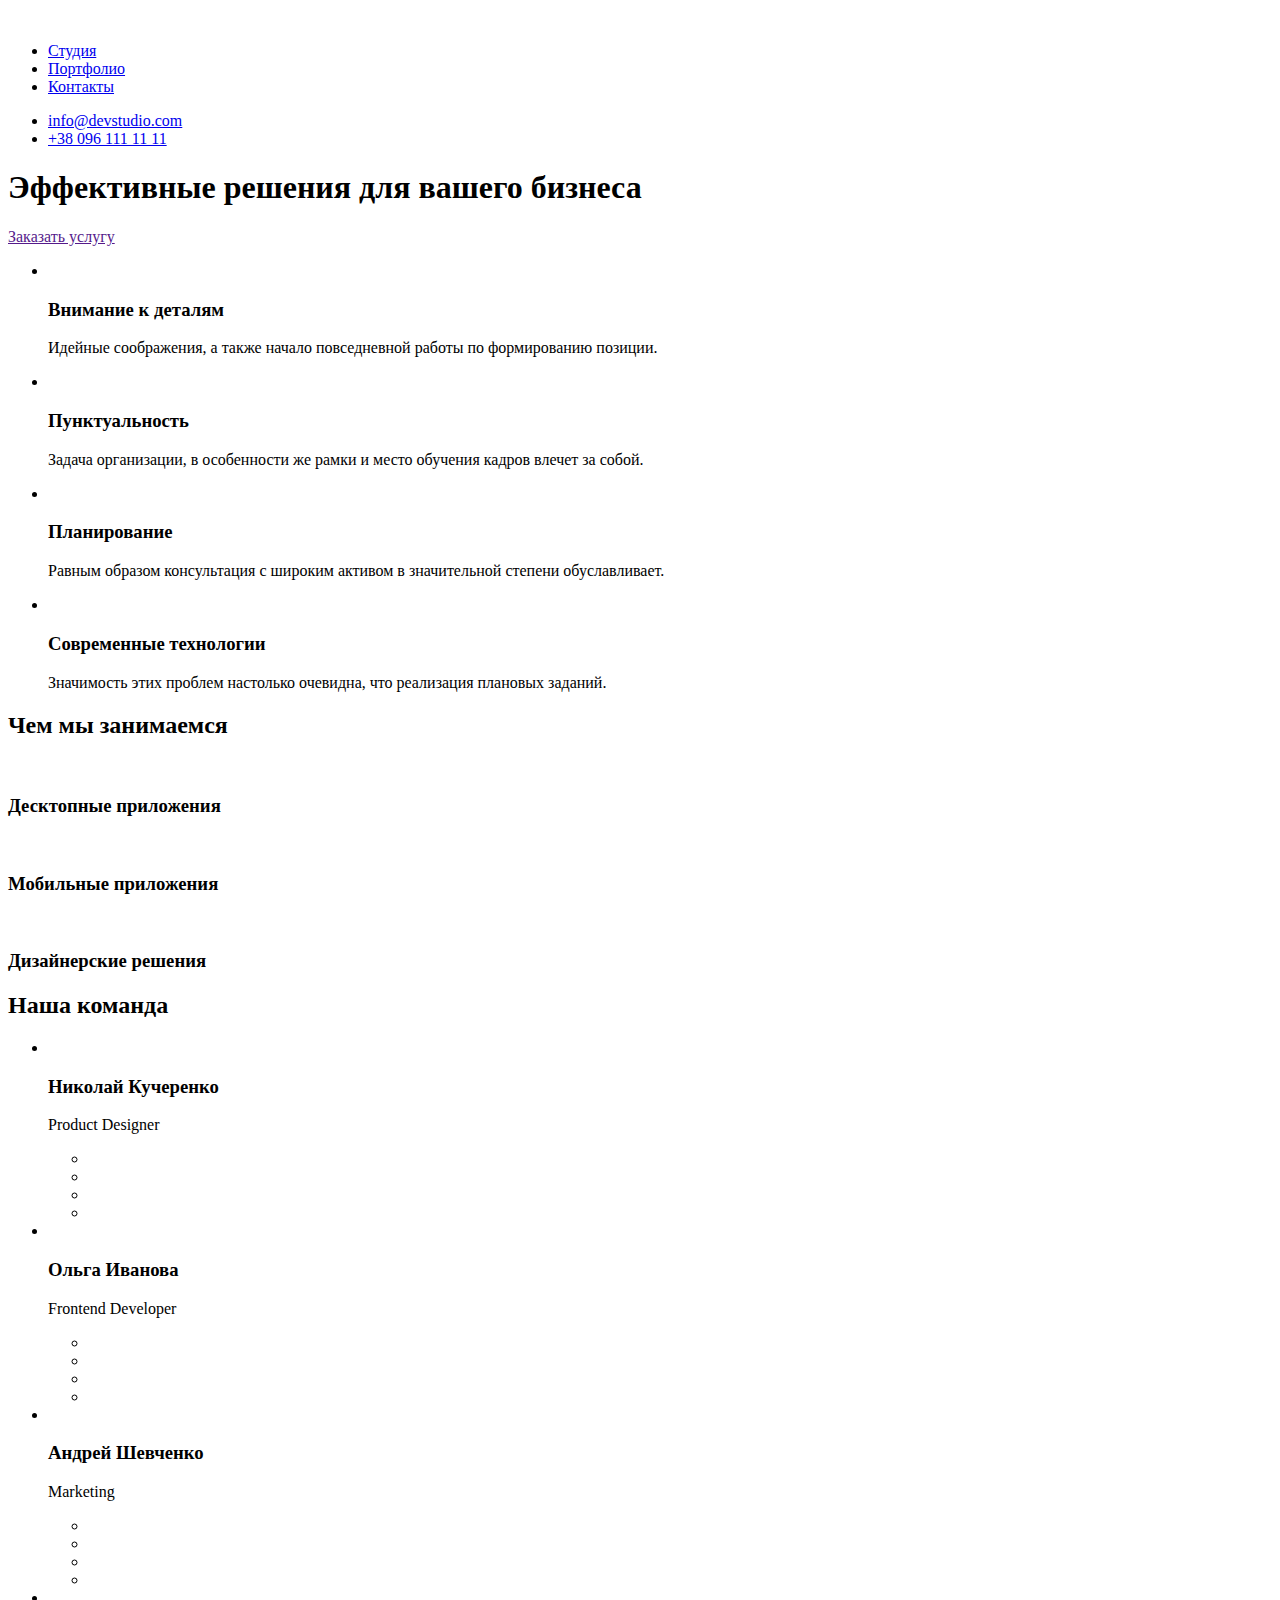
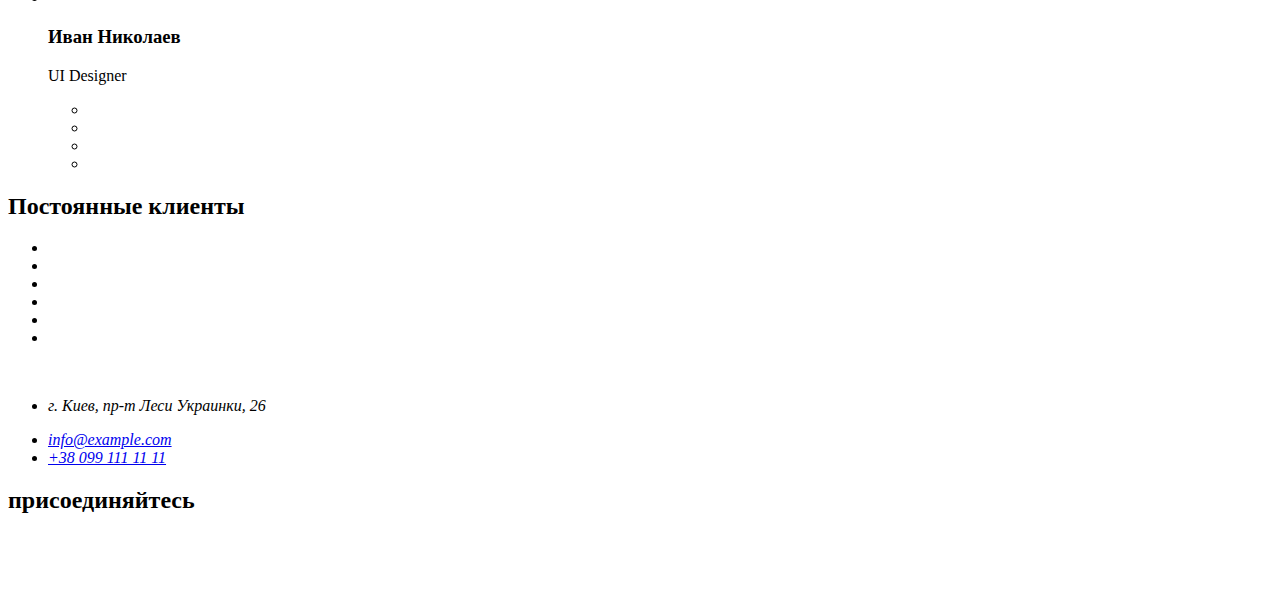
==== index.html @ 34016b2a "Add files via upload" ====
<!DOCTYPE html>
<html lang="ru">
  <head>
    <meta charset="UTF-8" />
    <meta name="viewport" content="width=device-width, initial-scale=1.0" />
    <title>Document</title>
  </head>
  <body>
    <header>
      <nav>
        <a href="./index.html"><img src="./images/Web Studio.png" alt="" /></a>

        <ul>
          <li><a href="#">Студия</a></li>
          <li><a href="#">Портфолио</a></li>
          <li><a href="#">Контакты</a></li>
        </ul>
      </nav>
      <ul>
        <li>
          <img src="./images/envelope (hover).png" alt="" /><a
            href="mailto:info@devstudio.com"
            >info@devstudio.com</a
          >
        </li>
        <li>
          <img src="./images/Vector.png" alt="" /><a href="tell:380961111111"
            >+38 096 111 11 11</a
          >
        </li>
      </ul>
    </header>
    <main>
      <section>
        <div>
          <h1>Эффективные решения для вашего бизнеса</h1>
          <a href="">Заказать услугу</a>
        </div>
      </section>
      <section>
        <div>
          <ul>
            <li>
              <img src="./images/antenna 1.png" alt="" />
              <h3>Внимание к деталям</h3>
              <p>
                Идейные соображения, а также начало повседневной работы по
                формированию позиции.
              </p>
            </li>
            <li>
              <img src="./images/clock 1.png" alt="" />
              <h3>Пунктуальность</h3>
              <p>
                Задача организации, в особенности же рамки и место обучения
                кадров влечет за собой.
              </p>
            </li>
            <li>
              <img src="./images/diagram 1.png" alt="" />
              <h3>Планирование</h3>
              <p>
                Равным образом консультация с широким активом в значительной
                степени обуславливает.
              </p>
            </li>
            <li>
              <img src="./images/astronaut 1.png" alt="" />
              <h3>Современные технологии</h3>
              <p>
                Значимость этих проблем настолько очевидна, что реализация
                плановых заданий.
              </p>
            </li>
          </ul>
        </div>
      </section>
      <section>
        <h2>Чем мы занимаемся</h2>
        <div>
          <img src="./images/imgnoteb.png" alt="" />
          <h3>Десктопные приложения</h3>
          <img src="./images/boxtelef.png" alt="" />
          <h3>Мобильные приложения</h3>
          <img src="./images/imgmonitor.png" alt="" />
          <h3>Дизайнерские решения</h3>
        </div>
      </section>
      <section>
        <h2>Наша команда</h2>
        <ul>
          <li>
            <img src="./images/Nickolay.jpg" alt="" />
            <h3>Николай Кучеренко</h3>
            <p>Product Designer</p>
            <ul>
              <li>
                <a
                  href="https://www.instagram.com/"
                  target="_blank"
                  rel="noopener noreferrer"
                >
                  <img src="./images/Ellipseinstag.png" alt="" />
                </a>
              </li>
              <li>
                <a
                  href="https://twitter.com/"
                  target="_blank"
                  rel="noopener noreferrer"
                >
                  <img src="./images/Ellipsetwitter.png" alt="" />
                </a>
              </li>
              <li>
                <a
                  href="https://www.facebook.com/"
                  target="_blank"
                  rel="noopener noreferrer"
                >
                  <img src="./images/Ellipsefb.png" alt="" />
                </a>
              </li>
              <li>
                <a
                  href="https://www.linkedin.com/"
                  target="_blank"
                  rel="noopener noreferrer"
                >
                  <img src="./images/Ellipsein.png" alt="" />
                </a>
              </li>
            </ul>
          </li>
          <li>
            <img src="./images/Olga.jpg" alt="" />
            <h3>Ольга Иванова</h3>
            <p>Frontend Developer</p>
            <ul>
              <li>
                <a
                  href="https://www.instagram.com/"
                  target="_blank"
                  rel="noopener noreferrer"
                >
                  <img src="./images/Ellipseinstag.png" alt="" />
                </a>
              </li>
              <li>
                <a
                  href="https://twitter.com/"
                  target="_blank"
                  rel="noopener noreferrer"
                >
                  <img src="./images/Ellipsetwitter.png" alt="" />
                </a>
              </li>
              <li>
                <a
                  href="https://www.facebook.com/"
                  target="_blank"
                  rel="noopener noreferrer"
                >
                  <img src="./images/Ellipsefb.png" alt="" />
                </a>
              </li>
              <li>
                <a
                  href="https://www.linkedin.com/"
                  target="_blank"
                  rel="noopener noreferrer"
                >
                  <img src="./images/Ellipsein.png" alt="" />
                </a>
              </li>
            </ul>
          </li>
          <li>
            <img src="./images/Andrey.jpg" alt="" />
            <h3>Андрей Шевченко</h3>
            <p>Marketing</p>
            <ul>
              <li>
                <a
                  href="https://www.instagram.com/"
                  target="_blank"
                  rel="noopener noreferrer"
                >
                  <img src="./images/Ellipseinstag.png" alt="" />
                </a>
              </li>
              <li>
                <a
                  href="https://twitter.com/"
                  target="_blank"
                  rel="noopener noreferrer"
                >
                  <img src="./images/Ellipsetwitter.png" alt="" />
                </a>
              </li>
              <li>
                <a
                  href="https://www.facebook.com/"
                  target="_blank"
                  rel="noopener noreferrer"
                >
                  <img src="./images/Ellipsefb.png" alt="" />
                </a>
              </li>
              <li>
                <a
                  href="https://www.linkedin.com/"
                  target="_blank"
                  rel="noopener noreferrer"
                >
                  <img src="./images/Ellipsein.png" alt="" />
                </a>
              </li>
            </ul>
          </li>
          <li>
            <img src="./images/Ivan.jpg" alt="" />
            <h3>Иван Николаев</h3>
            <p>UI Designer</p>
            <ul>
              <li>
                <a
                  href="https://www.instagram.com/"
                  target="_blank"
                  rel="noopener noreferrer"
                >
                  <img src="./images/Ellipseinstag.png" alt="" />
                </a>
              </li>
              <li>
                <a
                  href="https://twitter.com/"
                  target="_blank"
                  rel="noopener noreferrer"
                >
                  <img src="./images/Ellipsetwitter.png" alt="" />
                </a>
              </li>
              <li>
                <a
                  href="https://www.facebook.com/"
                  target="_blank"
                  rel="noopener noreferrer"
                >
                  <img src="./images/Ellipsefb.png" alt="" />
                </a>
              </li>
              <li>
                <a
                  href="https://www.linkedin.com/"
                  target="_blank"
                  rel="noopener noreferrer"
                >
                  <img src="./images/Ellipsein.png" alt="" />
                </a>
              </li>
            </ul>
          </li>
        </ul>
      </section>
      <section>
        <h2>Постоянные клиенты</h2>
        <ul>
          <li>
            <a href="#"><img src="./images/Client 1.png" alt="" /></a>
          </li>
          <li>
            <a href="#"><img src="./images/Client 2.png" alt="" /></a>
          </li>
          <li>
            <a href="#"><img src="./images/Client 3.png" alt="" /></a>
          </li>
          <li>
            <a href="#"><img src="./images/Client 4.png" alt="" /></a>
          </li>
          <li>
            <a href="#"><img src="./images/Client 5.png" alt="" /></a>
          </li>
          <li>
            <a href="#"><img src="./images/Client 6.png" alt="" /></a>
          </li>
        </ul>
      </section>
    </main>
    <footer>
      <a href="./index.html"><img src="./images/Web Studio.png" alt="" /></a>
      <address>
        <ul>
          <li>
            <p>г. Киев, пр-т Леси Украинки, 26</p>
          </li>
          <li><a href="mailto:info@example.com">info@example.com</a></li>
          <li><a href="tell:+38 0991111111">+38 099 111 11 11</a></li>
        </ul>
      </address>
      <section>
        <h2>присоединяйтесь</h2>
        <li>
          <a
            href="https://www.instagram.com/"
            target="_blank"
            rel="noopener noreferrer"
          >
            <img src="./images/Ellipseinstag.png" alt="" />
          </a>
        </li>
        <li>
          <a
            href="https://twitter.com/"
            target="_blank"
            rel="noopener noreferrer"
          >
            <img src="./images/Ellipsetwitter.png" alt="" />
          </a>
        </li>
        <li>
          <a
            href="https://www.facebook.com/"
            target="_blank"
            rel="noopener noreferrer"
          >
            <img src="./images/Ellipsefb.png" alt="" />
          </a>
        </li>
        <li>
          <a
            href="https://www.linkedin.com/"
            target="_blank"
            rel="noopener noreferrer"
          >
            <img src="./images/Ellipsein.png" alt="" />
          </a>
        </li>
      </section>
    </footer>
  </body>
</html>
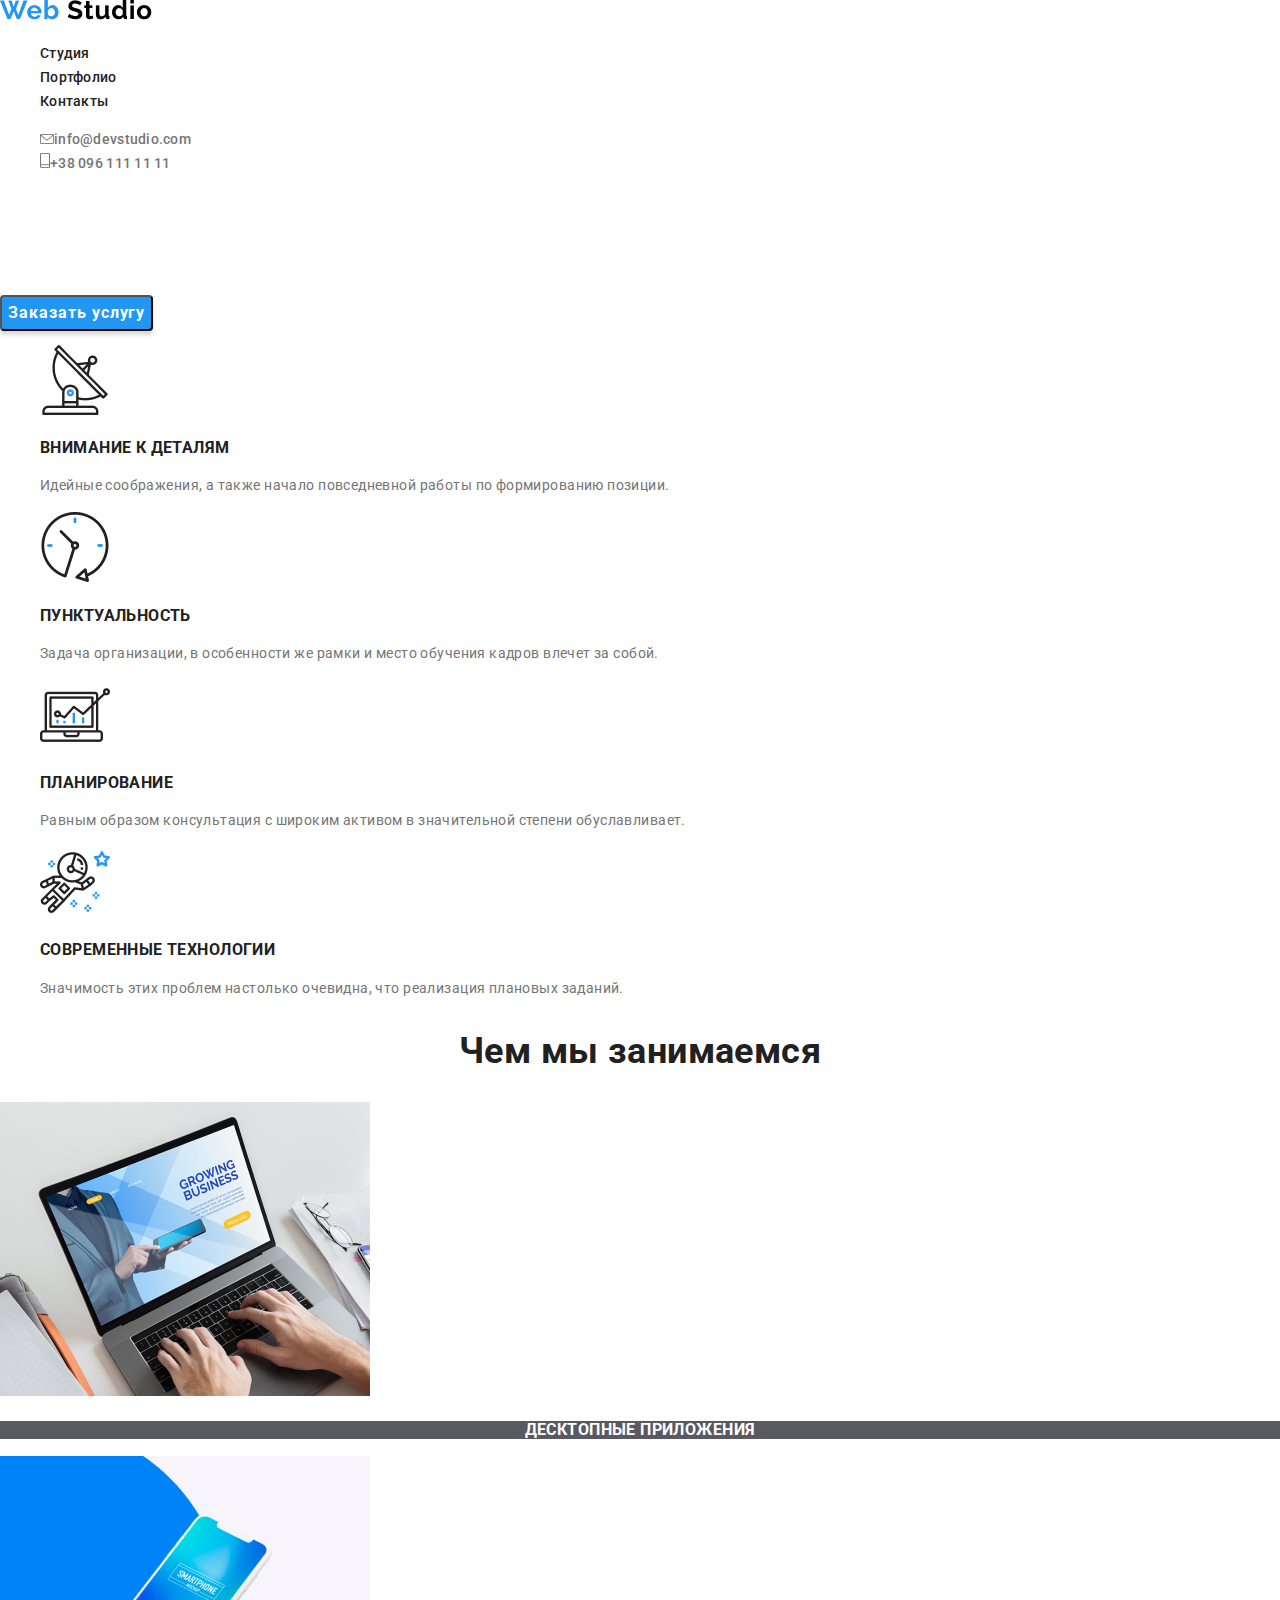
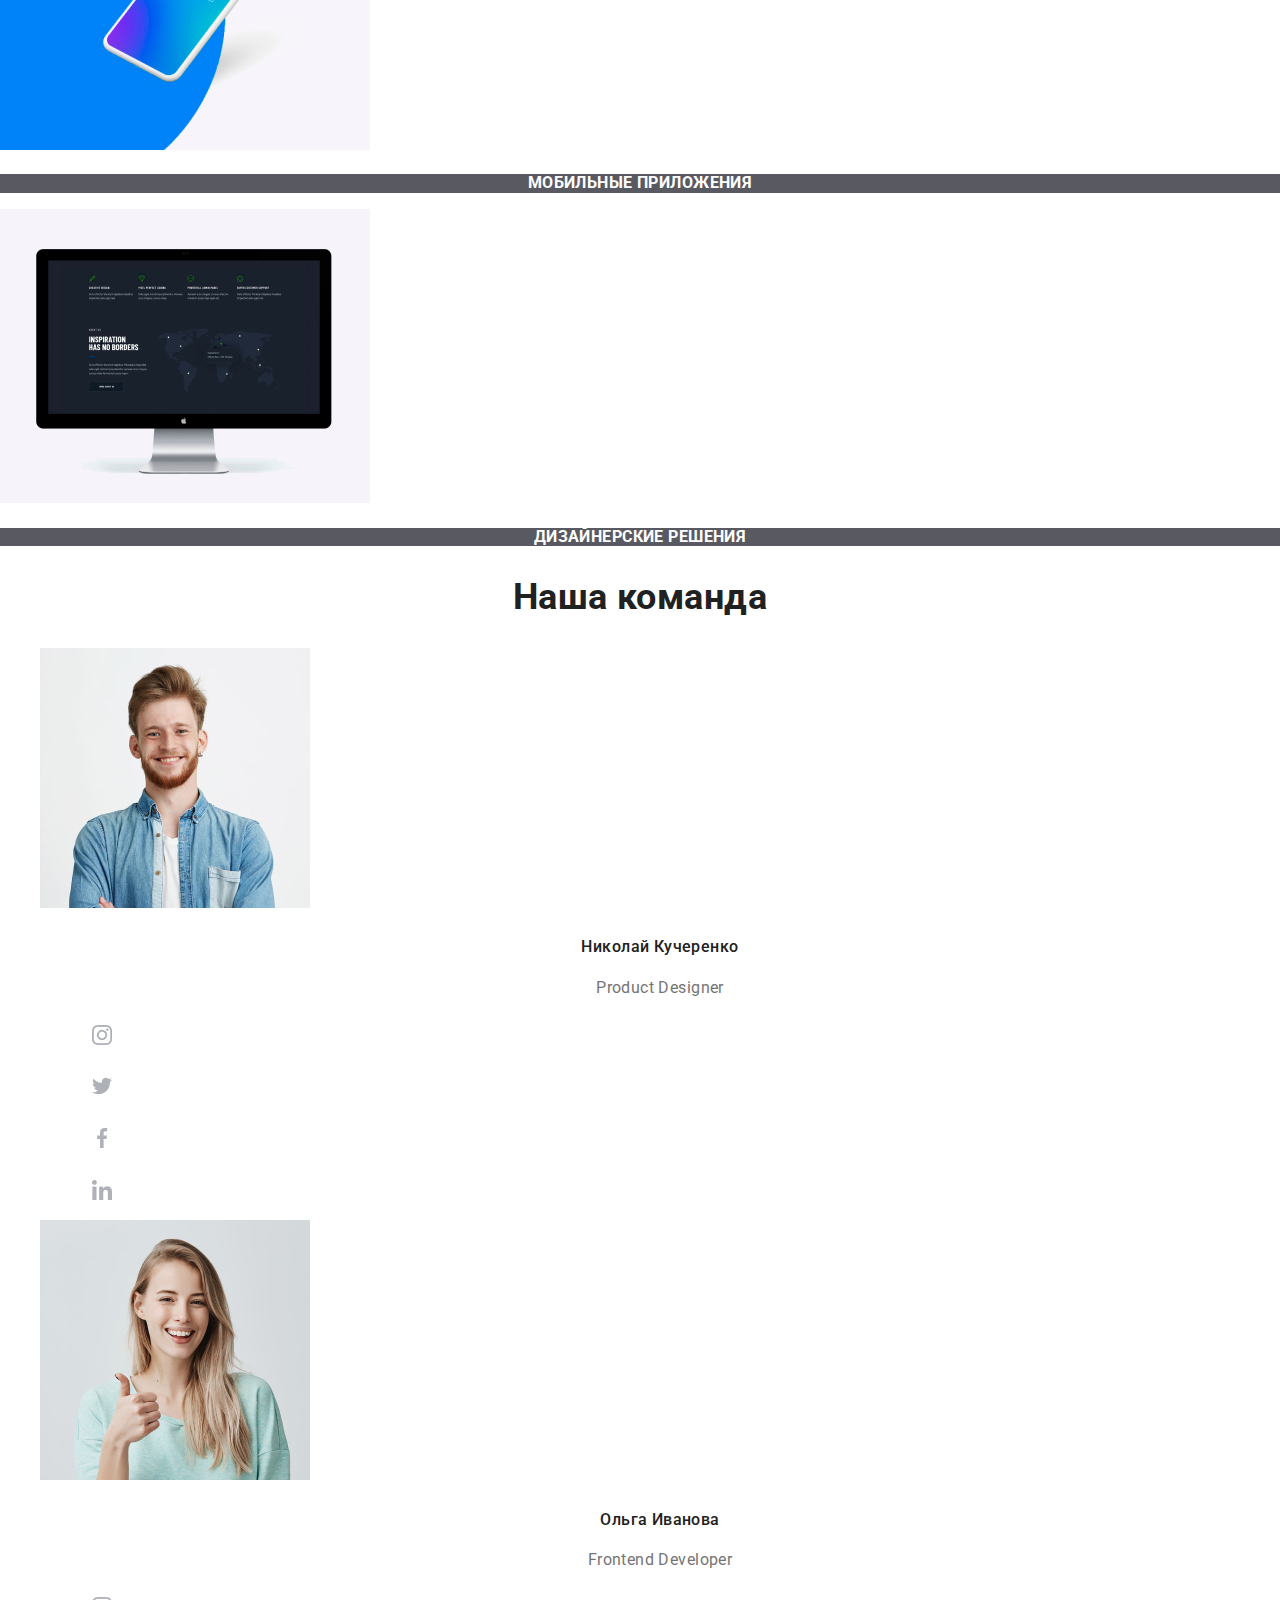
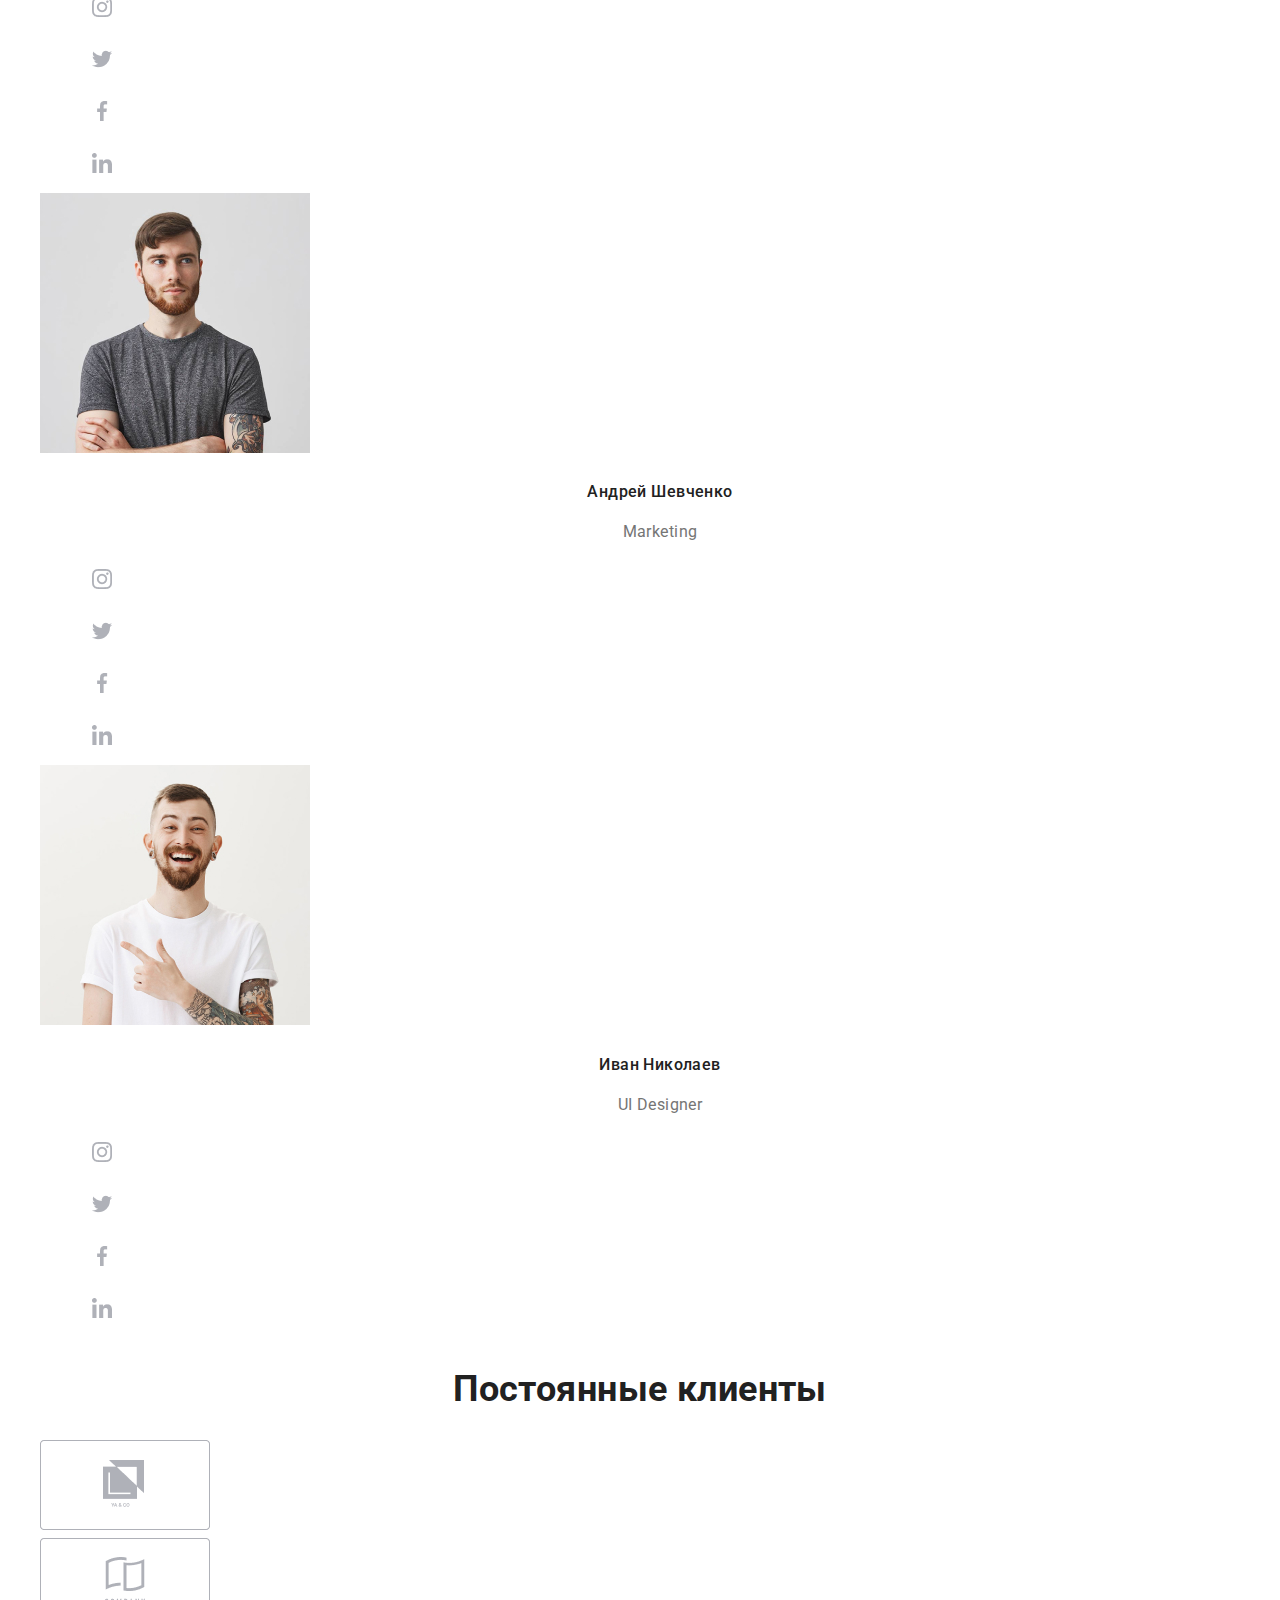
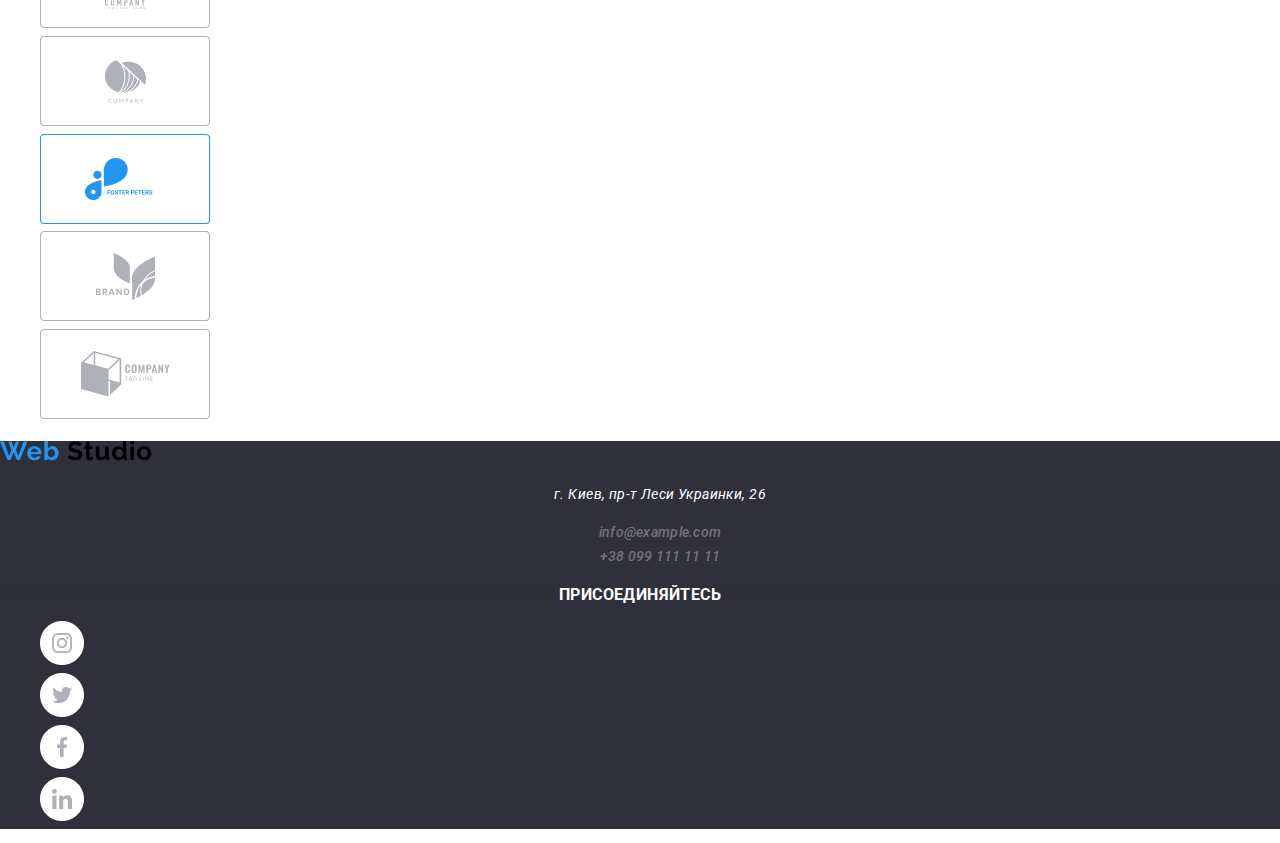
==== commit 834a8dd5: "ДЗ 2" ====
--- a/index.html
+++ b/index.html
@@ -4,28 +4,35 @@
     <meta charset="UTF-8" />
     <meta name="viewport" content="width=device-width, initial-scale=1.0" />
     <title>Document</title>
+    <link
+      href="https://fonts.googleapis.com/css2?family=Roboto:wght@300;500;700&display=swap"
+      rel="stylesheet"
+    />
+    <link rel="stylesheet" href="./css/normalize.css" />
+    <link rel="stylesheet" href="./css/style.css" />
   </head>
   <body>
-    <header>
-      <nav>
+    <header class="page-header">
+      <nav class="navigation">
         <a href="./index.html"><img src="./images/Web Studio.png" alt="" /></a>
 
-        <ul>
-          <li><a href="#">Студия</a></li>
-          <li><a href="#">Портфолио</a></li>
-          <li><a href="#">Контакты</a></li>
+        <ul class="list menu-list">
+          <li class="menu-item"><a href="#" class="menu-link">Студия</a></li>
+          <li class="menu-item">
+            <a href="./portfolio.html" class="menu-link">Портфолио</a>
+          </li>
+          <li class="menu-item"><a href="#" class="menu-link">Контакты</a></li>
         </ul>
       </nav>
-      <ul>
-        <li>
-          <img src="./images/envelope (hover).png" alt="" /><a
-            href="mailto:info@devstudio.com"
-            >info@devstudio.com</a
+      <ul class="list menu-list">
+        <li class="menu-item">
+          <a href="mailto:info@devstudio.com" class="contacts-link">
+            <img src="./images/envelope.png" alt="" />info@devstudio.com</a
           >
         </li>
-        <li>
-          <img src="./images/Vector.png" alt="" /><a href="tell:380961111111"
-            >+38 096 111 11 11</a
+        <li class="menu-item">
+          <a href="tell:380961111111" class="contacts-link">
+            <img src="./images/Vector.png" alt="" />+38 096 111 11 11</a
           >
         </li>
       </ul>
@@ -33,16 +40,16 @@
     <main>
       <section>
         <div>
-          <h1>Эффективные решения для вашего бизнеса</h1>
-          <a href="">Заказать услугу</a>
+          <h1 class="page-title">Эффективные решения для вашего бизнеса</h1>
+          <button class="btn">Заказать услугу</button>
         </div>
       </section>
       <section>
         <div>
-          <ul>
+          <ul class="list">
             <li>
               <img src="./images/antenna 1.png" alt="" />
-              <h3>Внимание к деталям</h3>
+              <h3 class="special-title">Внимание к деталям</h3>
               <p>
                 Идейные соображения, а также начало повседневной работы по
                 формированию позиции.
@@ -50,7 +57,7 @@
             </li>
             <li>
               <img src="./images/clock 1.png" alt="" />
-              <h3>Пунктуальность</h3>
+              <h3 class="special-title">Пунктуальность</h3>
               <p>
                 Задача организации, в особенности же рамки и место обучения
                 кадров влечет за собой.
@@ -58,7 +65,7 @@
             </li>
             <li>
               <img src="./images/diagram 1.png" alt="" />
-              <h3>Планирование</h3>
+              <h3 class="special-title">Планирование</h3>
               <p>
                 Равным образом консультация с широким активом в значительной
                 степени обуславливает.
@@ -66,7 +73,7 @@
             </li>
             <li>
               <img src="./images/astronaut 1.png" alt="" />
-              <h3>Современные технологии</h3>
+              <h3 class="special-title">Современные технологии</h3>
               <p>
                 Значимость этих проблем настолько очевидна, что реализация
                 плановых заданий.
@@ -76,31 +83,31 @@
         </div>
       </section>
       <section>
-        <h2>Чем мы занимаемся</h2>
+        <h2 class="section-title">Чем мы занимаемся</h2>
         <div>
           <img src="./images/imgnoteb.png" alt="" />
-          <h3>Десктопные приложения</h3>
+          <h3 class="item-title">Десктопные приложения</h3>
           <img src="./images/boxtelef.png" alt="" />
-          <h3>Мобильные приложения</h3>
+          <h3 class="item-title">Мобильные приложения</h3>
           <img src="./images/imgmonitor.png" alt="" />
-          <h3>Дизайнерские решения</h3>
+          <h3 class="item-title">Дизайнерские решения</h3>
         </div>
       </section>
       <section>
-        <h2>Наша команда</h2>
-        <ul>
-          <li>
-            <img src="./images/Nickolay.jpg" alt="" />
-            <h3>Николай Кучеренко</h3>
-            <p>Product Designer</p>
-            <ul>
+        <h2 class="section-title">Наша команда</h2>
+        <ul class="list">
+          <li>
+            <img src="./images/Nickolay.jpg" alt="Николай Кучеренко" />
+            <h4 class="name-title">Николай Кучеренко</h4>
+            <p class="skil-title">Product Designer</p>
+            <ul class="list">
               <li>
                 <a
                   href="https://www.instagram.com/"
                   target="_blank"
                   rel="noopener noreferrer"
                 >
-                  <img src="./images/Ellipseinstag.png" alt="" />
+                  <img src="./images/insta.png" alt="" />
                 </a>
               </li>
               <li>
@@ -133,17 +140,17 @@
             </ul>
           </li>
           <li>
-            <img src="./images/Olga.jpg" alt="" />
-            <h3>Ольга Иванова</h3>
-            <p>Frontend Developer</p>
-            <ul>
+            <img src="./images/Olga.jpg" alt="Ольга Иванова" />
+            <h4 class="name-title">Ольга Иванова</h4>
+            <p class="skil-title">Frontend Developer</p>
+            <ul class="list">
               <li>
                 <a
                   href="https://www.instagram.com/"
                   target="_blank"
                   rel="noopener noreferrer"
                 >
-                  <img src="./images/Ellipseinstag.png" alt="" />
+                  <img src="./images/insta.png" alt="" />
                 </a>
               </li>
               <li>
@@ -176,17 +183,17 @@
             </ul>
           </li>
           <li>
-            <img src="./images/Andrey.jpg" alt="" />
-            <h3>Андрей Шевченко</h3>
-            <p>Marketing</p>
-            <ul>
+            <img src="./images/Andrey.jpg" alt="Андрей Шевченко" />
+            <h4 class="name-title">Андрей Шевченко</h4>
+            <p class="skil-title">Marketing</p>
+            <ul class="list">
               <li>
                 <a
                   href="https://www.instagram.com/"
                   target="_blank"
                   rel="noopener noreferrer"
                 >
-                  <img src="./images/Ellipseinstag.png" alt="" />
+                  <img src="./images/insta.png" alt="" />
                 </a>
               </li>
               <li>
@@ -219,17 +226,17 @@
             </ul>
           </li>
           <li>
-            <img src="./images/Ivan.jpg" alt="" />
-            <h3>Иван Николаев</h3>
-            <p>UI Designer</p>
-            <ul>
+            <img src="./images/Ivan.jpg" alt="Иван Николаев" />
+            <h4 class="name-title">Иван Николаев</h4>
+            <p class="skil-title">UI Designer</p>
+            <ul class="list">
               <li>
                 <a
                   href="https://www.instagram.com/"
                   target="_blank"
                   rel="noopener noreferrer"
                 >
-                  <img src="./images/Ellipseinstag.png" alt="" />
+                  <img src="./images/insta.png" alt="" />
                 </a>
               </li>
               <li>
@@ -264,8 +271,8 @@
         </ul>
       </section>
       <section>
-        <h2>Постоянные клиенты</h2>
-        <ul>
+        <h2 class="section-title">Постоянные клиенты</h2>
+        <ul class="list">
           <li>
             <a href="#"><img src="./images/Client 1.png" alt="" /></a>
           </li>
@@ -287,55 +294,65 @@
         </ul>
       </section>
     </main>
-    <footer>
+    <footer class="footer-list">
       <a href="./index.html"><img src="./images/Web Studio.png" alt="" /></a>
-      <address>
-        <ul>
+      <address class="address-title">
+        <ul class="list">
           <li>
             <p>г. Киев, пр-т Леси Украинки, 26</p>
           </li>
-          <li><a href="mailto:info@example.com">info@example.com</a></li>
-          <li><a href="tell:+38 0991111111">+38 099 111 11 11</a></li>
+          <li>
+            <a href="mailto:info@example.com" class="contacts-link"
+              >info@example.com</a
+            >
+          </li>
+          <li>
+            <a href="tell:+38 0991111111" class="contacts-link"
+              >+38 099 111 11 11</a
+            >
+          </li>
         </ul>
       </address>
       <section>
-        <h2>присоединяйтесь</h2>
-        <li>
-          <a
-            href="https://www.instagram.com/"
-            target="_blank"
-            rel="noopener noreferrer"
-          >
-            <img src="./images/Ellipseinstag.png" alt="" />
-          </a>
-        </li>
-        <li>
-          <a
-            href="https://twitter.com/"
-            target="_blank"
-            rel="noopener noreferrer"
-          >
-            <img src="./images/Ellipsetwitter.png" alt="" />
-          </a>
-        </li>
-        <li>
-          <a
-            href="https://www.facebook.com/"
-            target="_blank"
-            rel="noopener noreferrer"
-          >
-            <img src="./images/Ellipsefb.png" alt="" />
-          </a>
-        </li>
-        <li>
-          <a
-            href="https://www.linkedin.com/"
-            target="_blank"
-            rel="noopener noreferrer"
-          >
-            <img src="./images/Ellipsein.png" alt="" />
-          </a>
-        </li>
+        <h3 class="item-title">присоединяйтесь</h3>
+        <ul class="list">
+          <li>
+            <a
+              href="https://www.instagram.com/"
+              target="_blank"
+              rel="noopener noreferrer"
+            >
+              <img src="./images/insta.png" alt="" />
+            </a>
+          </li>
+          <li>
+            <a
+              href="https://twitter.com/"
+              target="_blank"
+              rel="noopener noreferrer"
+            >
+              <img src="./images/Ellipsetwitter.png" alt="" />
+            </a>
+          </li>
+          <li>
+            <a
+              href="https://www.facebook.com/"
+              target="_blank"
+              rel="noopener noreferrer"
+            >
+              <img src="./images/Ellipsefb.png" alt="" />
+            </a>
+          </li>
+          <li>
+            <a
+              href="https://www.linkedin.com/"
+              target="_blank"
+              rel="noopener noreferrer"
+            >
+              <img src="./images/Ellipsein.png" alt="" />
+            </a>
+          </li>
+        </ul>
       </section>
     </footer>
   </body>
--- a/css/style.css
+++ b/css/style.css
@@ -0,0 +1,132 @@
+/*font-family: 'Roboto', sans-serif;*/
+
+body {
+  font-family: "Roboto", sans-serif;
+  font-style: normal;
+  font-size: 14px;
+  line-height: 1.714;
+  letter-spacing: 0.03em;
+  color: #757575;
+}
+
+.list {
+  list-style: none;
+}
+
+.page-header {
+  background: #ffffff;
+}
+
+.page-title {
+  font-weight: 900;
+  font-size: 44px;
+  line-height: 1.364;
+  text-align: center;
+  letter-spacing: 0.06em;
+  text-transform: uppercase;
+  color: #ffffff;
+}
+
+.menu-link {
+  font-weight: 500;
+  line-height: 1.143;
+  letter-spacing: 0.02em;
+  color: #212121;
+  text-decoration: none;
+}
+.menu-link:hover,
+.menu-link:focus {
+  color: #2196f3;
+}
+
+.contacts-link {
+  font-weight: 500;
+  line-height: 1.143;
+  letter-spacing: 0.02em;
+  text-decoration: none;
+  color: #757575;
+}
+.contacts-link:hover,
+.contacts-link:focus {
+  color: #2196f3;
+}
+
+.btn {
+  font-weight: bold;
+  font-size: 16px;
+  line-height: 1.875;
+  display: flex;
+  align-items: center;
+  text-align: center;
+  letter-spacing: 0.06em;
+  color: #ffffff;
+  background: #2196f3;
+  box-shadow: 0px 4px 4px rgba(0, 0, 0, 0.15);
+  border-radius: 4px;
+}
+
+.special-title {
+  font-weight: bold;
+  line-height: 1.143;
+  text-transform: uppercase;
+  color: #212121;
+}
+
+.section-title {
+  font-weight: bold;
+  font-size: 36px;
+  line-height: 1.167;
+  text-align: center;
+  color: #212121;
+}
+
+.item-title {
+  font-weight: bold;
+  line-height: 1.143;
+  text-align: center;
+  text-transform: uppercase;
+  color: #ffffff;
+  background: rgba(47, 48, 58, 0.8);
+}
+
+.name-title {
+  font-weight: 500;
+  font-size: 16px;
+  line-height: 1.188;
+  text-align: center;
+  color: #212121;
+}
+
+.skil-title {
+  font-size: 16px;
+  line-height: 1.188;
+  text-align: center;
+}
+
+.social-link:hover,
+.social-link:focus {
+  background: #2196f3;
+}
+
+.filter-title {
+  font-weight: bold;
+  font-size: 18px;
+  line-height: 2;
+  letter-spacing: 0.06em;
+  color: #212121;
+}
+
+.subfilter-title {
+  font-weight: normal;
+  font-size: 16px;
+  line-height: 1.875;
+}
+
+.address-title {
+  text-align: center;
+  color: #ffffff;
+}
+
+.footer-list {
+  background: #2f303a;
+}
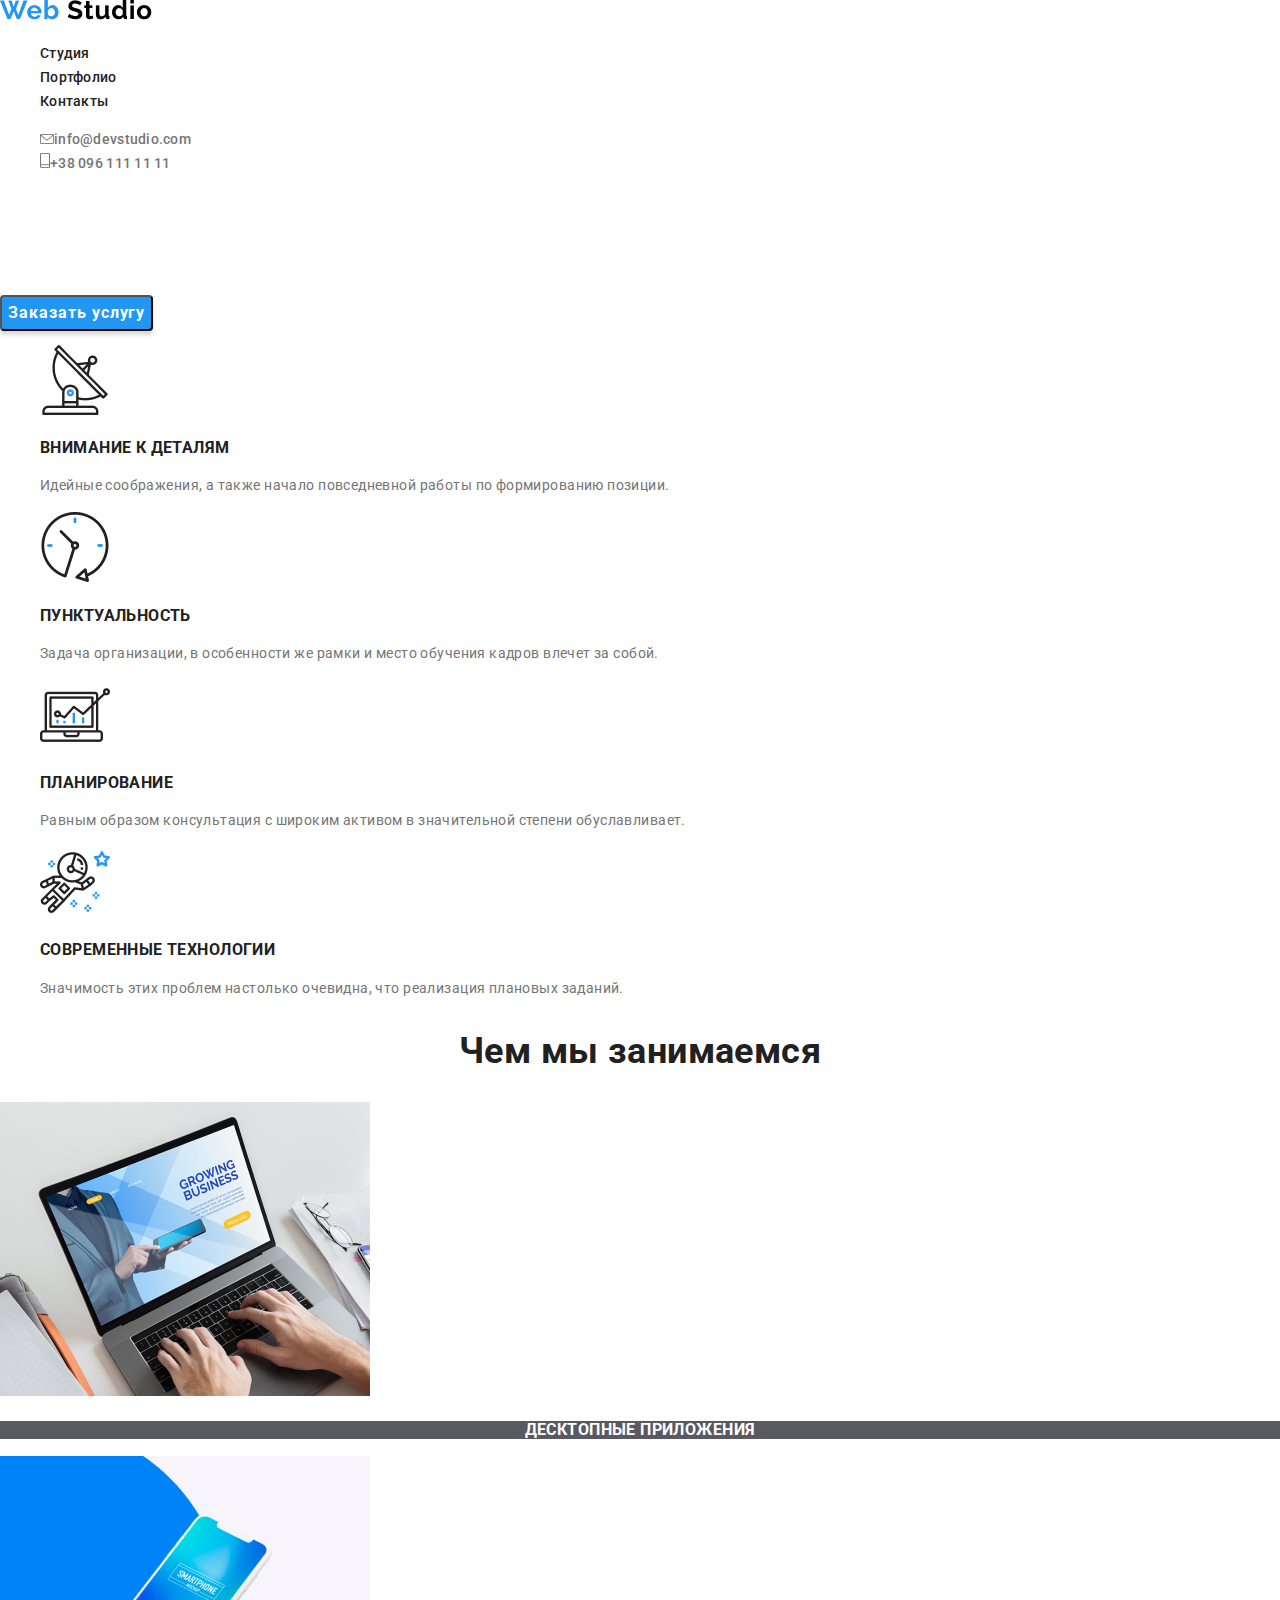
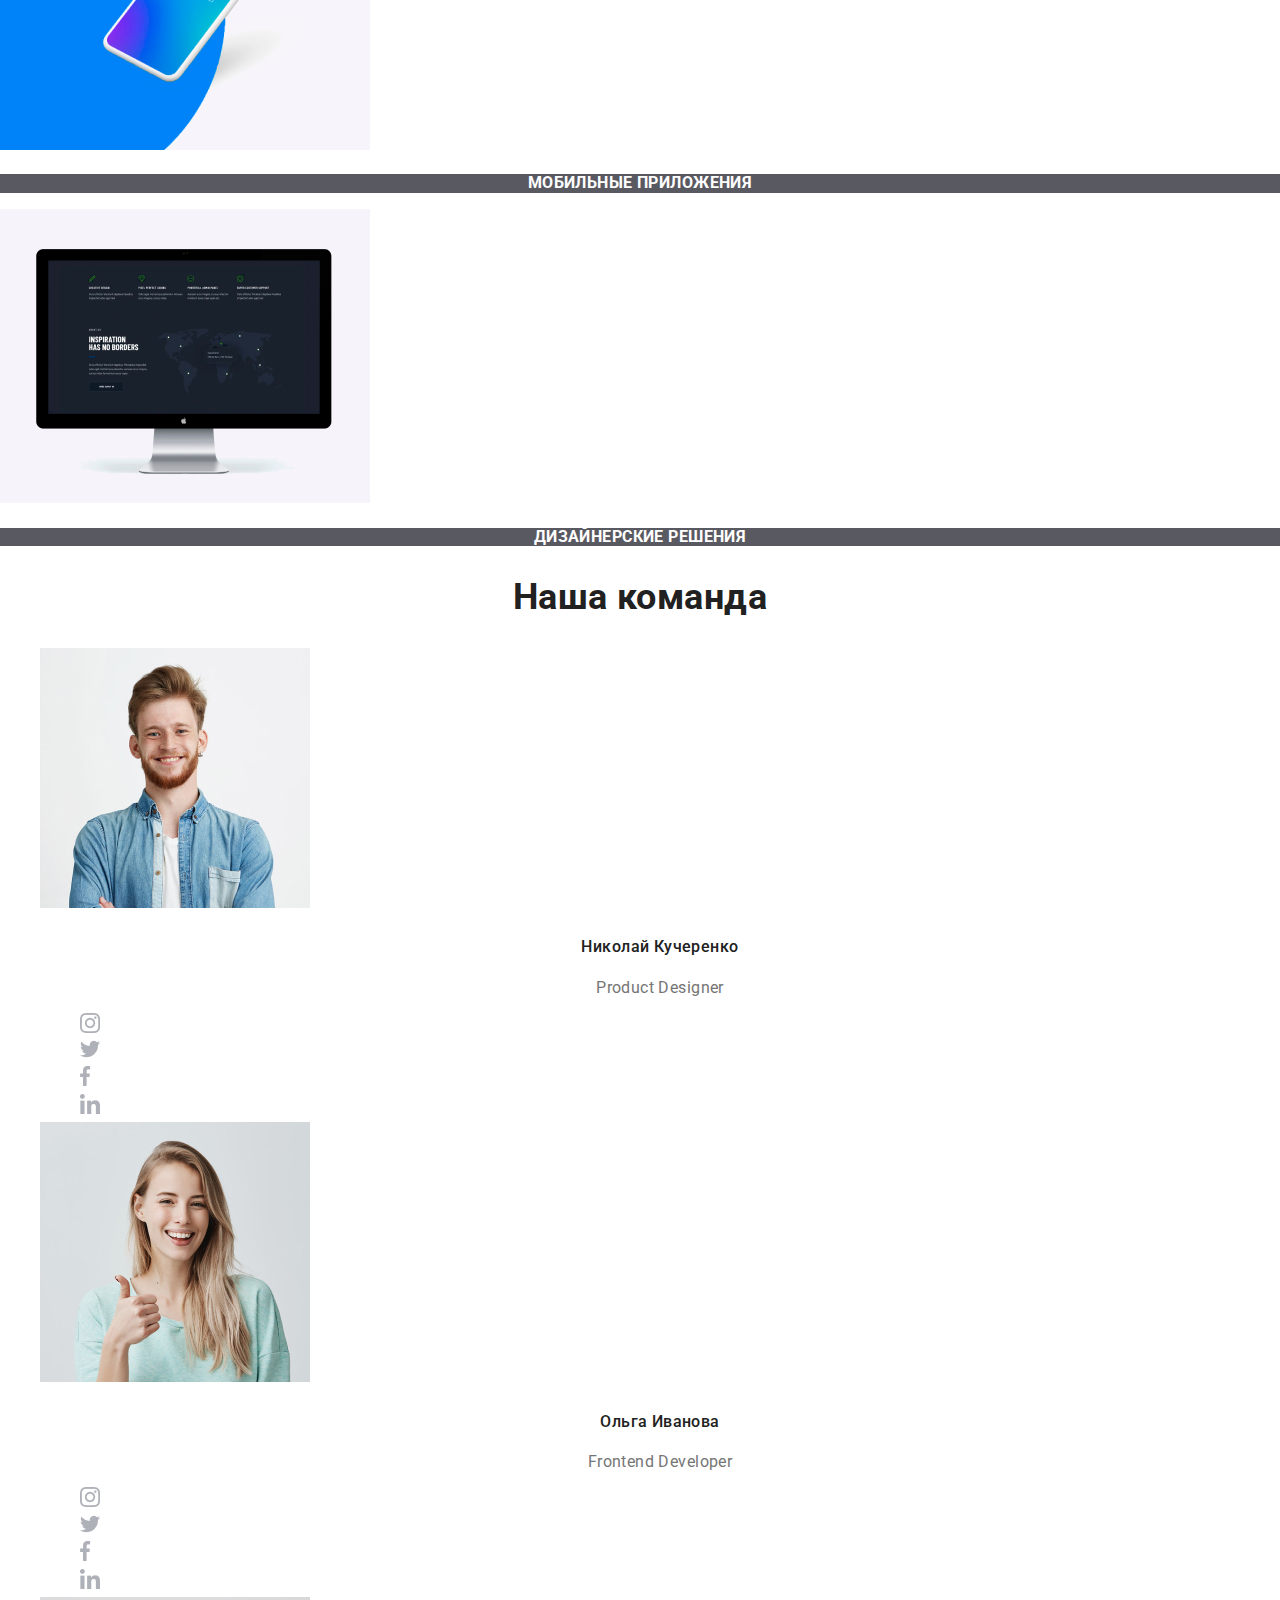
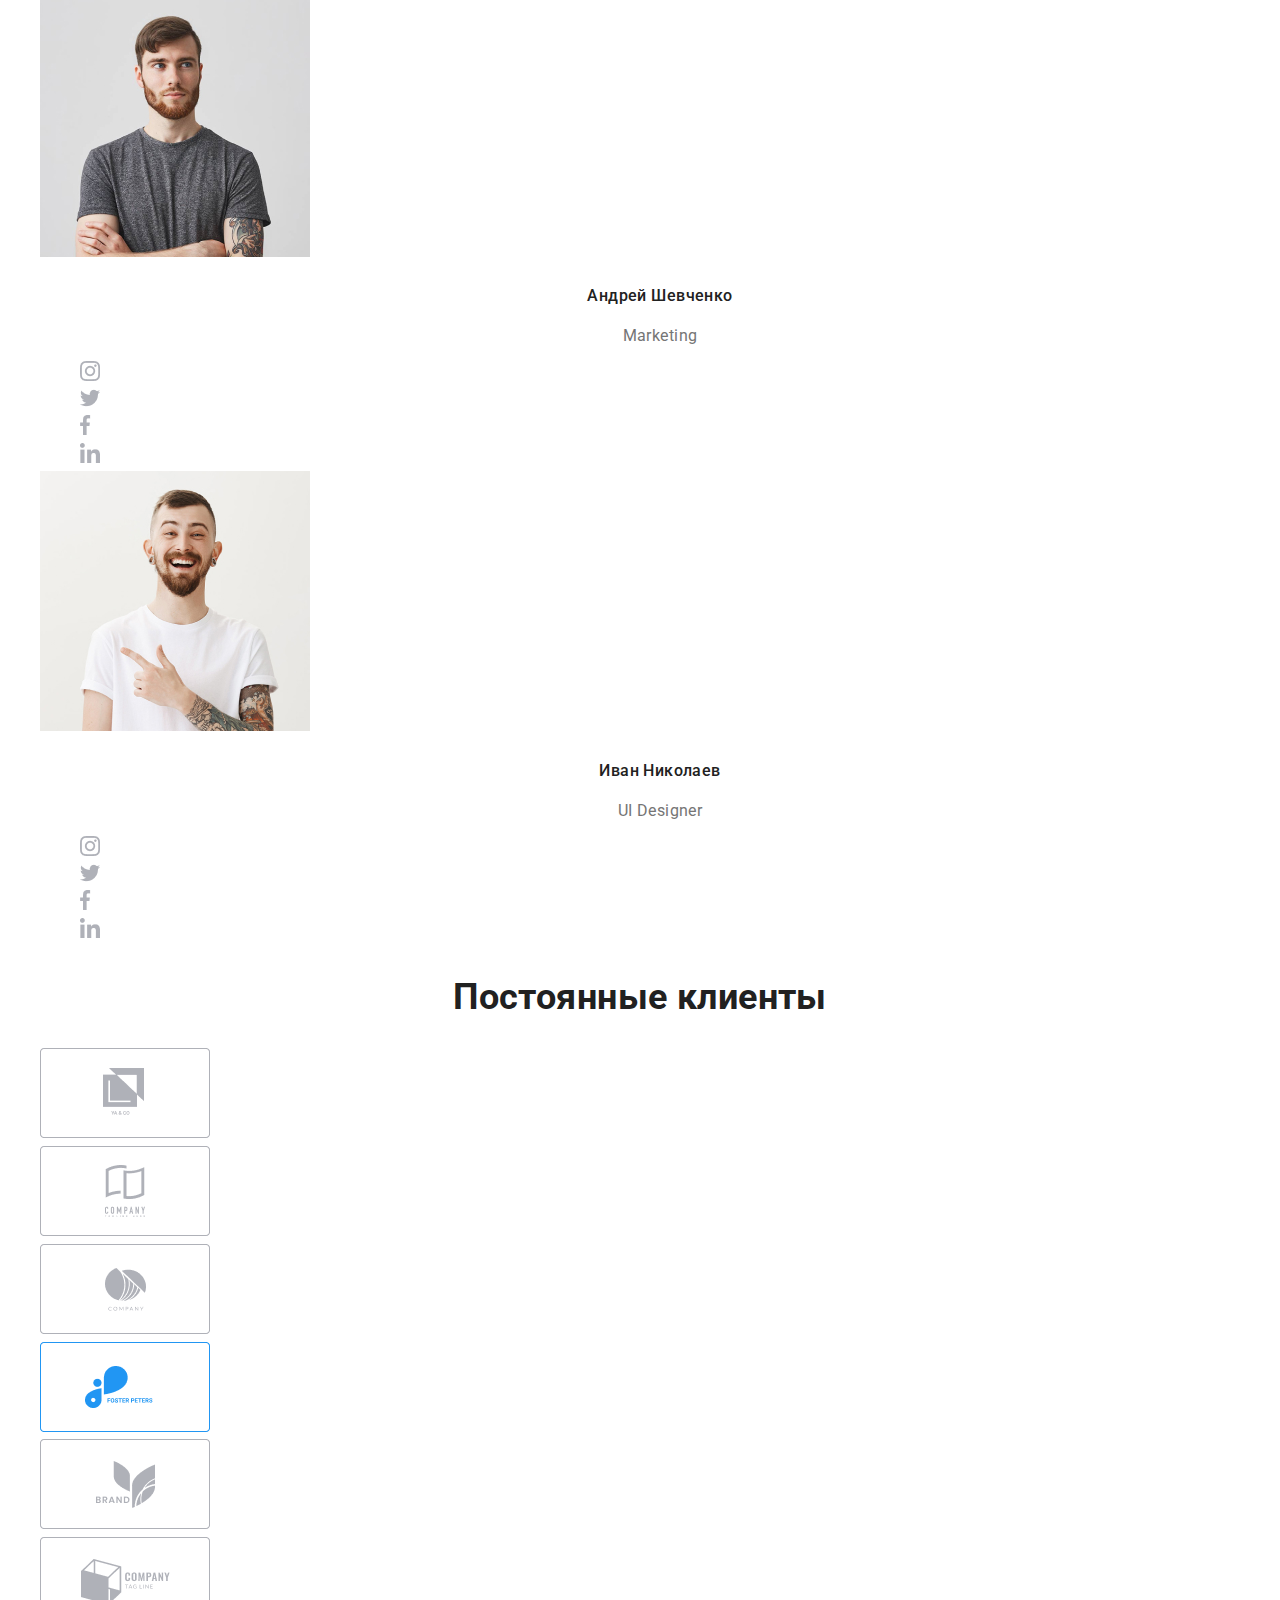
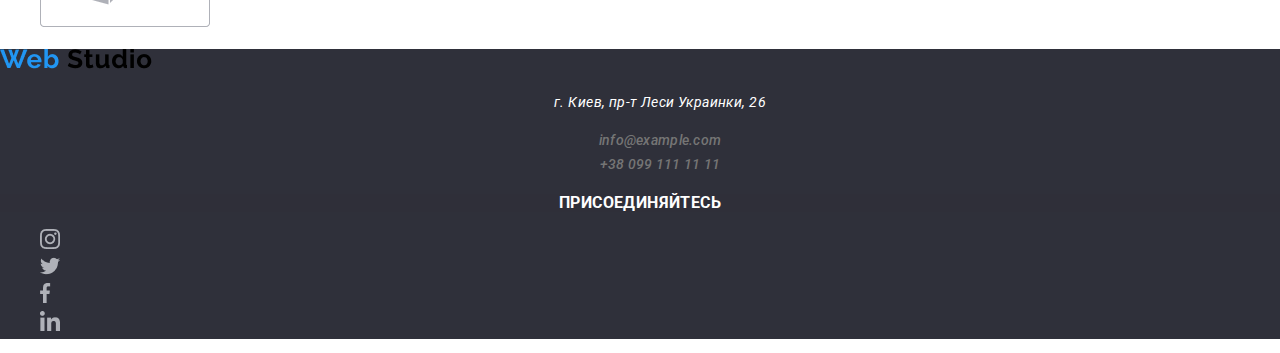
==== commit 3ea389e6: "ДЗ 2 (3)" ====
--- a/index.html
+++ b/index.html
@@ -8,7 +8,10 @@
       href="https://fonts.googleapis.com/css2?family=Roboto:wght@300;500;700&display=swap"
       rel="stylesheet"
     />
-    <link rel="stylesheet" href="./css/normalize.css" />
+    <link
+      rel="stylesheet"
+      href="https://cdnjs.cloudflare.com/ajax/libs/modern-normalize/0.7.0/modern-normalize.min.css"
+    />
     <link rel="stylesheet" href="./css/style.css" />
   </head>
   <body>
@@ -104,37 +107,41 @@
               <li>
                 <a
                   href="https://www.instagram.com/"
-                  target="_blank"
-                  rel="noopener noreferrer"
-                >
-                  <img src="./images/insta.png" alt="" />
+                  class="social-link"
+                  target="_blank"
+                  rel="noopener noreferrer"
+                >
+                  <img src="./images/instagram.png" alt="" />
                 </a>
               </li>
               <li>
                 <a
                   href="https://twitter.com/"
-                  target="_blank"
-                  rel="noopener noreferrer"
-                >
-                  <img src="./images/Ellipsetwitter.png" alt="" />
+                  class="social-link"
+                  target="_blank"
+                  rel="noopener noreferrer"
+                >
+                  <img src="./images/twiter.png" alt="" />
                 </a>
               </li>
               <li>
                 <a
                   href="https://www.facebook.com/"
-                  target="_blank"
-                  rel="noopener noreferrer"
-                >
-                  <img src="./images/Ellipsefb.png" alt="" />
+                  class="social-link"
+                  target="_blank"
+                  rel="noopener noreferrer"
+                >
+                  <img src="./images/facebook.png" alt="" />
                 </a>
               </li>
               <li>
                 <a
                   href="https://www.linkedin.com/"
-                  target="_blank"
-                  rel="noopener noreferrer"
-                >
-                  <img src="./images/Ellipsein.png" alt="" />
+                  class="social-link"
+                  target="_blank"
+                  rel="noopener noreferrer"
+                >
+                  <img src="./images/linkedin.png" alt="" />
                 </a>
               </li>
             </ul>
@@ -147,37 +154,41 @@
               <li>
                 <a
                   href="https://www.instagram.com/"
-                  target="_blank"
-                  rel="noopener noreferrer"
-                >
-                  <img src="./images/insta.png" alt="" />
+                  class="social-link"
+                  target="_blank"
+                  rel="noopener noreferrer"
+                >
+                  <img src="./images/instagram.png" alt="" />
                 </a>
               </li>
               <li>
                 <a
                   href="https://twitter.com/"
-                  target="_blank"
-                  rel="noopener noreferrer"
-                >
-                  <img src="./images/Ellipsetwitter.png" alt="" />
+                  class="social-link"
+                  target="_blank"
+                  rel="noopener noreferrer"
+                >
+                  <img src="./images/twiter.png" alt="" />
                 </a>
               </li>
               <li>
                 <a
                   href="https://www.facebook.com/"
-                  target="_blank"
-                  rel="noopener noreferrer"
-                >
-                  <img src="./images/Ellipsefb.png" alt="" />
+                  class="social-link"
+                  target="_blank"
+                  rel="noopener noreferrer"
+                >
+                  <img src="./images/facebook.png" alt="" />
                 </a>
               </li>
               <li>
                 <a
                   href="https://www.linkedin.com/"
-                  target="_blank"
-                  rel="noopener noreferrer"
-                >
-                  <img src="./images/Ellipsein.png" alt="" />
+                  class="social-link"
+                  target="_blank"
+                  rel="noopener noreferrer"
+                >
+                  <img src="./images/linkedin.png" alt="" />
                 </a>
               </li>
             </ul>
@@ -190,37 +201,41 @@
               <li>
                 <a
                   href="https://www.instagram.com/"
-                  target="_blank"
-                  rel="noopener noreferrer"
-                >
-                  <img src="./images/insta.png" alt="" />
+                  class="social-link"
+                  target="_blank"
+                  rel="noopener noreferrer"
+                >
+                  <img src="./images/instagram.png" alt="" />
                 </a>
               </li>
               <li>
                 <a
                   href="https://twitter.com/"
-                  target="_blank"
-                  rel="noopener noreferrer"
-                >
-                  <img src="./images/Ellipsetwitter.png" alt="" />
+                  class="social-link"
+                  target="_blank"
+                  rel="noopener noreferrer"
+                >
+                  <img src="./images/twiter.png" alt="" />
                 </a>
               </li>
               <li>
                 <a
                   href="https://www.facebook.com/"
-                  target="_blank"
-                  rel="noopener noreferrer"
-                >
-                  <img src="./images/Ellipsefb.png" alt="" />
+                  class="social-link"
+                  target="_blank"
+                  rel="noopener noreferrer"
+                >
+                  <img src="./images/facebook.png" alt="" />
                 </a>
               </li>
               <li>
                 <a
                   href="https://www.linkedin.com/"
-                  target="_blank"
-                  rel="noopener noreferrer"
-                >
-                  <img src="./images/Ellipsein.png" alt="" />
+                  class="social-link"
+                  target="_blank"
+                  rel="noopener noreferrer"
+                >
+                  <img src="./images/linkedin.png" alt="" />
                 </a>
               </li>
             </ul>
@@ -233,37 +248,41 @@
               <li>
                 <a
                   href="https://www.instagram.com/"
-                  target="_blank"
-                  rel="noopener noreferrer"
-                >
-                  <img src="./images/insta.png" alt="" />
+                  class="social-link"
+                  target="_blank"
+                  rel="noopener noreferrer"
+                >
+                  <img src="./images/instagram.png" alt="" />
                 </a>
               </li>
               <li>
                 <a
                   href="https://twitter.com/"
-                  target="_blank"
-                  rel="noopener noreferrer"
-                >
-                  <img src="./images/Ellipsetwitter.png" alt="" />
+                  class="social-link"
+                  target="_blank"
+                  rel="noopener noreferrer"
+                >
+                  <img src="./images/twiter.png" alt="" />
                 </a>
               </li>
               <li>
                 <a
                   href="https://www.facebook.com/"
-                  target="_blank"
-                  rel="noopener noreferrer"
-                >
-                  <img src="./images/Ellipsefb.png" alt="" />
+                  class="social-link"
+                  target="_blank"
+                  rel="noopener noreferrer"
+                >
+                  <img src="./images/facebook.png" alt="" />
                 </a>
               </li>
               <li>
                 <a
                   href="https://www.linkedin.com/"
-                  target="_blank"
-                  rel="noopener noreferrer"
-                >
-                  <img src="./images/Ellipsein.png" alt="" />
+                  class="social-link"
+                  target="_blank"
+                  rel="noopener noreferrer"
+                >
+                  <img src="./images/linkedin.png" alt="" />
                 </a>
               </li>
             </ul>
@@ -319,37 +338,41 @@
           <li>
             <a
               href="https://www.instagram.com/"
+              class="social-link"
               target="_blank"
               rel="noopener noreferrer"
             >
-              <img src="./images/insta.png" alt="" />
+              <img src="./images/instagram.png" alt="" />
             </a>
           </li>
           <li>
             <a
               href="https://twitter.com/"
+              class="social-link"
               target="_blank"
               rel="noopener noreferrer"
             >
-              <img src="./images/Ellipsetwitter.png" alt="" />
+              <img src="./images/twiter.png" alt="" />
             </a>
           </li>
           <li>
             <a
               href="https://www.facebook.com/"
+              class="social-link"
               target="_blank"
               rel="noopener noreferrer"
             >
-              <img src="./images/Ellipsefb.png" alt="" />
+              <img src="./images/facebook.png" alt="" />
             </a>
           </li>
           <li>
             <a
               href="https://www.linkedin.com/"
+              class="social-link"
               target="_blank"
               rel="noopener noreferrer"
             >
-              <img src="./images/Ellipsein.png" alt="" />
+              <img src="./images/linkedin.png" alt="" />
             </a>
           </li>
         </ul>
--- a/css/style.css
+++ b/css/style.css
@@ -1,4 +1,12 @@
 /*font-family: 'Roboto', sans-serif;*/
+:root {
+  --accent-color: #2196f3;
+  --main-color: #757575;
+  --white-color: #ffffff;
+  --black-color: #212121;
+  --item-title: rgba(47, 48, 58, 0.8);
+  --footer-list: #2f303a;
+}
 
 body {
   font-family: "Roboto", sans-serif;
@@ -6,7 +14,7 @@
   font-size: 14px;
   line-height: 1.714;
   letter-spacing: 0.03em;
-  color: #757575;
+  color: var(--main-color);
 }
 
 .list {
@@ -14,7 +22,7 @@
 }
 
 .page-header {
-  background: #ffffff;
+  background: var(--white-color);
 }
 
 .page-title {
@@ -24,19 +32,19 @@
   text-align: center;
   letter-spacing: 0.06em;
   text-transform: uppercase;
-  color: #ffffff;
+  color: var(--white-color);
 }
 
 .menu-link {
   font-weight: 500;
   line-height: 1.143;
   letter-spacing: 0.02em;
-  color: #212121;
+  color: var(--black-color);
   text-decoration: none;
 }
 .menu-link:hover,
 .menu-link:focus {
-  color: #2196f3;
+  color: var(--accent-color);
 }
 
 .contacts-link {
@@ -44,11 +52,11 @@
   line-height: 1.143;
   letter-spacing: 0.02em;
   text-decoration: none;
-  color: #757575;
+  color: var(--main-color);
 }
 .contacts-link:hover,
 .contacts-link:focus {
-  color: #2196f3;
+  color: var(--accent-color);
 }
 
 .btn {
@@ -59,8 +67,8 @@
   align-items: center;
   text-align: center;
   letter-spacing: 0.06em;
-  color: #ffffff;
-  background: #2196f3;
+  color: var(--white-color);
+  background: var(--accent-color);
   box-shadow: 0px 4px 4px rgba(0, 0, 0, 0.15);
   border-radius: 4px;
 }
@@ -69,7 +77,7 @@
   font-weight: bold;
   line-height: 1.143;
   text-transform: uppercase;
-  color: #212121;
+  color: var(--black-color);
 }
 
 .section-title {
@@ -77,7 +85,7 @@
   font-size: 36px;
   line-height: 1.167;
   text-align: center;
-  color: #212121;
+  color: var(--black-color);
 }
 
 .item-title {
@@ -85,8 +93,8 @@
   line-height: 1.143;
   text-align: center;
   text-transform: uppercase;
-  color: #ffffff;
-  background: rgba(47, 48, 58, 0.8);
+  color: var(--white-color);
+  background: var(--item-title);
 }
 
 .name-title {
@@ -94,7 +102,7 @@
   font-size: 16px;
   line-height: 1.188;
   text-align: center;
-  color: #212121;
+  color: var(--black-color);
 }
 
 .skil-title {
@@ -105,7 +113,7 @@
 
 .social-link:hover,
 .social-link:focus {
-  background: #2196f3;
+  background: var(--accent-color);
 }
 
 .filter-title {
@@ -113,7 +121,7 @@
   font-size: 18px;
   line-height: 2;
   letter-spacing: 0.06em;
-  color: #212121;
+  color: var(--black-color);
 }
 
 .subfilter-title {
@@ -122,11 +130,24 @@
   line-height: 1.875;
 }
 
+.menu-link-saction {
+  font-weight: 500;
+  font-size: 16px;
+  line-height: 1.625;
+  text-align: center;
+  color: var(--black-color);
+  text-decoration: none;
+}
+.menu-link-saction:hover,
+.menu-link-saction:focus {
+  background: var(--accent-color);
+}
+
 .address-title {
   text-align: center;
-  color: #ffffff;
+  color: var(--white-color);
 }
 
 .footer-list {
-  background: #2f303a;
+  background: var(--footer-list);
 }
